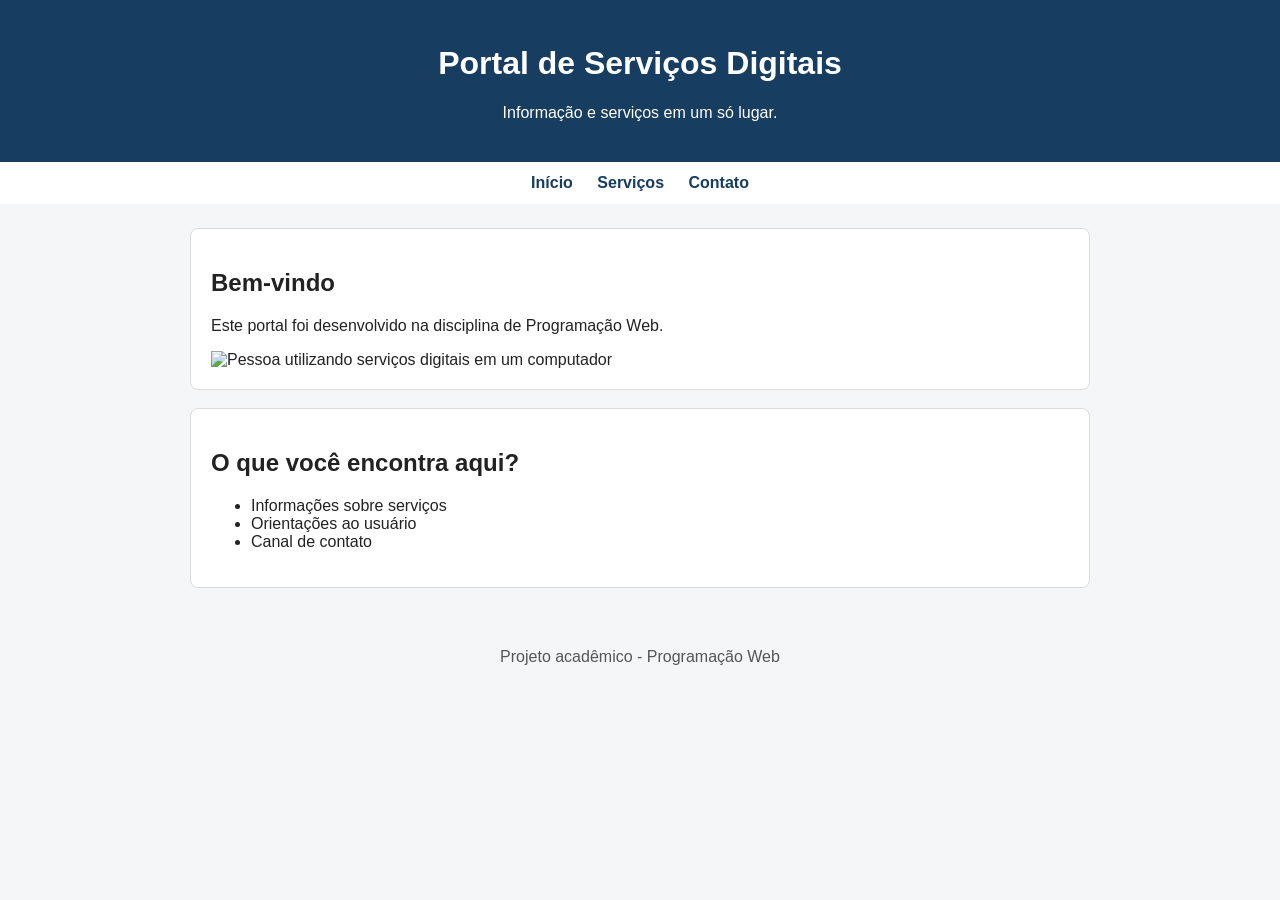
==== index.html @ c1425d9e "Cria estrutura inicial do portal" ====
<!DOCTYPE html>
<html lang="pt-BR">
<head>
    <meta charset="UTF-8">
    <meta name="viewport" content="width=device-width, initial-scale=1.0">
    <title>Portal de Serviços Digitais</title>
    <link rel="stylesheet" href="css/style.css">
</head>
<body>
    <header>
        <h1>Portal de Serviços Digitais</h1>
        <p>Informação e serviços em um só lugar.</p>
    </header>

    <nav>
        <a href="index.html">Início</a>
        <a href="servicos.html">Serviços</a>
        <a href="contato.html">Contato</a>
    </nav>

    <main>
        <section>
            <h2>Bem-vindo</h2>
            <p>Este portal foi desenvolvido na disciplina de Programação Web.</p>
            <!-- IMAGEM ATUALIZADA (Link que funciona SEMPRE) -->
            <img src="https://images.unsplash.com/photo-1551434678-e076c223a692?w=900&h=400&fit=crop" alt="Pessoa utilizando serviços digitais em um computador">
        </section>

        <section>
            <h2>O que você encontra aqui?</h2>
            <ul>
                <li>Informações sobre serviços</li>
                <li>Orientações ao usuário</li>
                <li>Canal de contato</li>
            </ul>
        </section>
    </main>

    <footer>
        <p>Projeto acadêmico - Programação Web</p>
    </footer>
</body>
</html>
---- css/style.css ----
body {
    font-family: Arial, sans-serif;
    margin: 0;
    background-color: #f4f6f8;
    color: #222222;
}

header {
    background-color: #173d60;
    color: white;
    padding: 24px;
    text-align: center;
}

nav {
    background-color: #ffffff;
    padding: 12px;
    text-align: center;
}

nav a {
    color: #173d60;
    margin: 0 10px;
    text-decoration: none;
    font-weight: bold;
}

main {
    width: 90%;
    max-width: 900px;
    margin: 24px auto;
}

section, article {
    background-color: white;
    padding: 20px;
    margin-bottom: 18px;
    border: 1px solid #dddddd;
    border-radius: 8px;
}

img {
    max-width: 100%;
    height: auto;
}

label {
    display: block;
    margin-top: 12px;
    font-weight: bold;
}

input, select, textarea {
    width: 100%;
    padding: 10px;
    margin-top: 4px;
    box-sizing: border-box;
}

button {
    margin-top: 14px;
    padding: 10px 18px;
    cursor: pointer;
    background-color: #173d60;
    color: white;
    border: none;
    border-radius: 4px;
}

footer {
    text-align: center;
    padding: 20px;
    color: #555555;
}
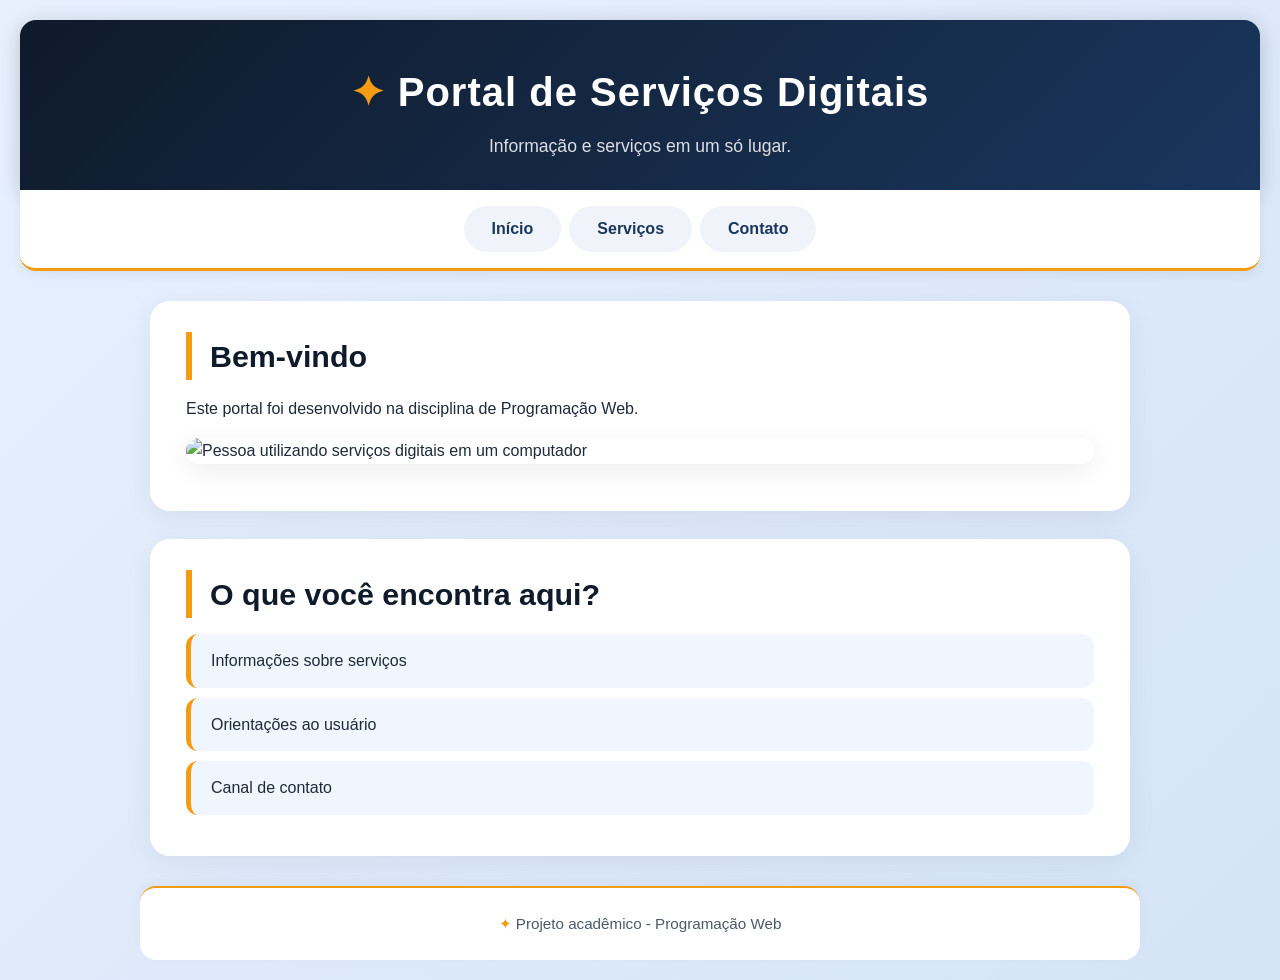
==== commit 90ade957: "Add script tag for external JavaScript file" ====
--- a/index.html
+++ b/index.html
@@ -39,5 +39,6 @@
     <footer>
         <p>Projeto acadêmico - Programação Web</p>
     </footer>
+    <script src="js/script.js"></script>
 </body>
-</html>+</html>
--- a/css/style.css
+++ b/css/style.css
@@ -1,74 +1,319 @@
+/* ===== RESET E CONFIGURAÇÕES GERAIS ===== */
+* {
+    margin: 0;
+    padding: 0;
+    box-sizing: border-box;
+}
+
 body {
-    font-family: Arial, sans-serif;
-    margin: 0;
-    background-color: #f4f6f8;
-    color: #222222;
-}
-
+    font-family: 'Segoe UI', Tahoma, Geneva, Verdana, sans-serif;
+    background: linear-gradient(135deg, #e8f0fe 0%, #d4e4f7 100%);
+    min-height: 100vh;
+    color: #1e2a3a;
+    line-height: 1.6;
+    padding: 20px;
+}
+
+/* ===== HEADER ===== */
 header {
-    background-color: #173d60;
-    color: white;
-    padding: 24px;
+    background: linear-gradient(135deg, #0f1a2b 0%, #1a365d 100%);
+    color: #ffffff;
+    padding: 40px 20px 30px;
     text-align: center;
-}
-
+    border-radius: 16px 16px 0 0;
+    box-shadow: 0 4px 20px rgba(0, 0, 0, 0.2);
+}
+
+header h1 {
+    font-size: 2.5rem;
+    font-weight: 700;
+    letter-spacing: 1px;
+    margin-bottom: 8px;
+}
+
+header h1::before {
+    content: "✦ ";
+    color: #f39c12;
+}
+
+header p {
+    font-size: 1.1rem;
+    opacity: 0.85;
+    font-weight: 300;
+}
+
+/* ===== NAVEGAÇÃO ===== */
 nav {
-    background-color: #ffffff;
-    padding: 12px;
+    background: #ffffff;
+    padding: 16px 20px;
     text-align: center;
+    box-shadow: 0 4px 12px rgba(0, 0, 0, 0.06);
+    border-bottom: 3px solid #f39c12;
+    display: flex;
+    justify-content: center;
+    gap: 8px;
+    flex-wrap: wrap;
+    border-radius: 0 0 16px 16px;
+    margin-bottom: 30px;
 }
 
 nav a {
-    color: #173d60;
-    margin: 0 10px;
+    color: #1a365d;
     text-decoration: none;
-    font-weight: bold;
-}
-
+    font-weight: 600;
+    padding: 10px 28px;
+    border-radius: 30px;
+    transition: all 0.3s ease;
+    background: #f0f4fa;
+    font-size: 1rem;
+}
+
+nav a:hover {
+    background: #1a365d;
+    color: #ffffff;
+    transform: translateY(-2px);
+    box-shadow: 0 6px 16px rgba(26, 54, 93, 0.25);
+}
+
+nav a:active {
+    transform: scale(0.96);
+}
+
+/* ===== MAIN ===== */
 main {
-    width: 90%;
-    max-width: 900px;
-    margin: 24px auto;
-}
-
+    max-width: 1000px;
+    margin: 0 auto 30px;
+    padding: 0 10px;
+}
+
+/* ===== SEÇÕES E ARTIGOS ===== */
 section, article {
-    background-color: white;
-    padding: 20px;
-    margin-bottom: 18px;
-    border: 1px solid #dddddd;
-    border-radius: 8px;
-}
-
+    background: #ffffff;
+    padding: 30px 35px;
+    margin-bottom: 28px;
+    border-radius: 20px;
+    box-shadow: 0 8px 30px rgba(0, 0, 0, 0.06);
+    border: 1px solid rgba(255, 255, 255, 0.6);
+    backdrop-filter: blur(2px);
+    transition: transform 0.2s ease;
+}
+
+section:hover, article:hover {
+    transform: translateY(-3px);
+}
+
+section h2 {
+    font-size: 1.9rem;
+    color: #0f1a2b;
+    margin-bottom: 16px;
+    border-left: 6px solid #f39c12;
+    padding-left: 18px;
+}
+
+article h3 {
+    font-size: 1.4rem;
+    color: #1a365d;
+    margin-bottom: 10px;
+    display: inline-block;
+    vertical-align: middle;
+}
+
+/* ===== IMAGENS ===== */
 img {
     max-width: 100%;
     height: auto;
+    border-radius: 16px;
+    box-shadow: 0 6px 24px rgba(0, 0, 0, 0.08);
+    display: block;
+    margin: 16px 0;
+}
+
+/* ===== LISTAS ===== */
+ul {
+    list-style: none;
+    padding: 0;
+}
+
+ul li {
+    background: #f0f6fe;
+    padding: 14px 20px;
+    margin-bottom: 10px;
+    border-radius: 12px;
+    border-left: 5px solid #f39c12;
+    font-weight: 500;
+    transition: background 0.2s;
+}
+
+ul li:hover {
+    background: #e2edfb;
+}
+
+/* ===== ARTIGOS NA PÁGINA DE SERVIÇOS ===== */
+article {
+    background: #f9fcff;
+    border-left: 6px solid #1a365d;
+    padding: 24px 30px;
+}
+
+article img {
+    width: 48px;
+    height: 48px;
+    display: inline-block;
+    vertical-align: middle;
+    margin-right: 14px;
+    border-radius: 12px;
+    box-shadow: none;
+}
+
+article h3 {
+    display: inline-block;
+    vertical-align: middle;
+    margin: 0;
+}
+
+article p {
+    margin: 14px 0 0 0;
+    clear: both;
+}
+
+article a {
+    display: inline-block;
+    margin-top: 14px;
+    background: #f39c12;
+    color: #fff;
+    padding: 10px 24px;
+    border-radius: 30px;
+    text-decoration: none;
+    font-weight: 600;
+    font-size: 0.95rem;
+    transition: all 0.3s ease;
+}
+
+article a:hover {
+    background: #1a365d;
+    transform: translateY(-2px);
+    box-shadow: 0 6px 18px rgba(26, 54, 93, 0.3);
+}
+
+/* ===== FORMULÁRIO ===== */
+form {
+    margin-top: 10px;
 }
 
 label {
     display: block;
-    margin-top: 12px;
-    font-weight: bold;
+    margin-top: 20px;
+    font-weight: 600;
+    color: #0f1a2b;
+    font-size: 1rem;
+}
+
+label:first-of-type {
+    margin-top: 0;
 }
 
 input, select, textarea {
     width: 100%;
-    padding: 10px;
-    margin-top: 4px;
-    box-sizing: border-box;
+    padding: 14px 16px;
+    margin-top: 6px;
+    border: 2px solid #dce4ec;
+    border-radius: 12px;
+    font-size: 1rem;
+    font-family: inherit;
+    transition: border-color 0.3s, box-shadow 0.3s;
+    background: #fafcff;
+}
+
+input:focus, select:focus, textarea:focus {
+    border-color: #1a365d;
+    box-shadow: 0 0 0 4px rgba(26, 54, 93, 0.12);
+    outline: none;
+    background: #ffffff;
+}
+
+textarea {
+    resize: vertical;
+    min-height: 120px;
 }
 
 button {
-    margin-top: 14px;
-    padding: 10px 18px;
+    margin-top: 24px;
+    padding: 16px 40px;
+    background: linear-gradient(135deg, #1a365d 0%, #2a4a7a 100%);
+    color: #ffffff;
+    border: none;
+    border-radius: 40px;
+    font-size: 1.1rem;
+    font-weight: 700;
     cursor: pointer;
-    background-color: #173d60;
-    color: white;
-    border: none;
-    border-radius: 4px;
-}
-
+    transition: all 0.3s ease;
+    letter-spacing: 0.5px;
+    box-shadow: 0 4px 14px rgba(26, 54, 93, 0.3);
+}
+
+button:hover {
+    transform: translateY(-3px);
+    box-shadow: 0 8px 28px rgba(26, 54, 93, 0.4);
+    background: linear-gradient(135deg, #0f1a2b 0%, #1a365d 100%);
+}
+
+button:active {
+    transform: scale(0.96);
+}
+
+/* ===== FOOTER ===== */
 footer {
     text-align: center;
-    padding: 20px;
-    color: #555555;
+    padding: 24px 20px;
+    color: #4a5a6a;
+    background: #ffffff;
+    border-radius: 16px;
+    max-width: 1000px;
+    margin: 0 auto;
+    font-size: 0.95rem;
+    box-shadow: 0 -4px 12px rgba(0, 0, 0, 0.03);
+    border-top: 2px solid #f39c12;
+}
+
+footer p::before {
+    content: "✦ ";
+    color: #f39c12;
+}
+
+/* ===== RESPONSIVIDADE (mobile) ===== */
+@media (max-width: 768px) {
+    body {
+        padding: 12px;
+    }
+
+    header h1 {
+        font-size: 1.8rem;
+    }
+
+    nav a {
+        padding: 8px 18px;
+        font-size: 0.9rem;
+    }
+
+    section, article {
+        padding: 20px 18px;
+    }
+
+    section h2 {
+        font-size: 1.5rem;
+    }
+
+    article h3 {
+        font-size: 1.2rem;
+    }
+
+    button {
+        width: 100%;
+        padding: 14px;
+    }
+
+    article img {
+        width: 36px;
+        height: 36px;
+    }
 }
